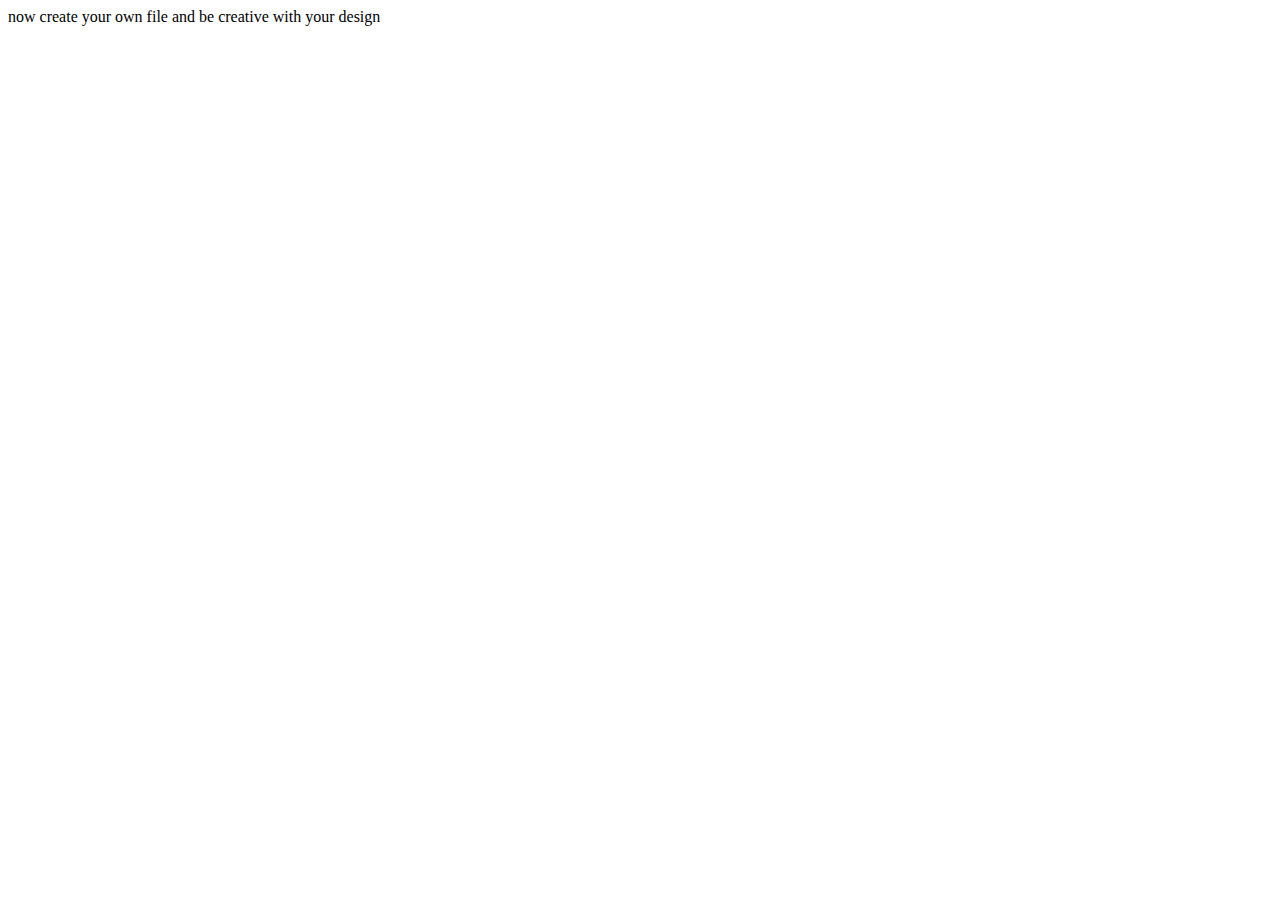
==== index.html @ 8ea5a44f "initialise" ====
<!DOCTYPE html>
<html lang="en">
<head>
    <meta charset="UTF-8">
    <meta name="viewport" content="width=device-width, initial-scale=1.0">
    <title>Document</title>
</head>
<body>

    now create your own file and be creative with your design
    
</body>
</html>
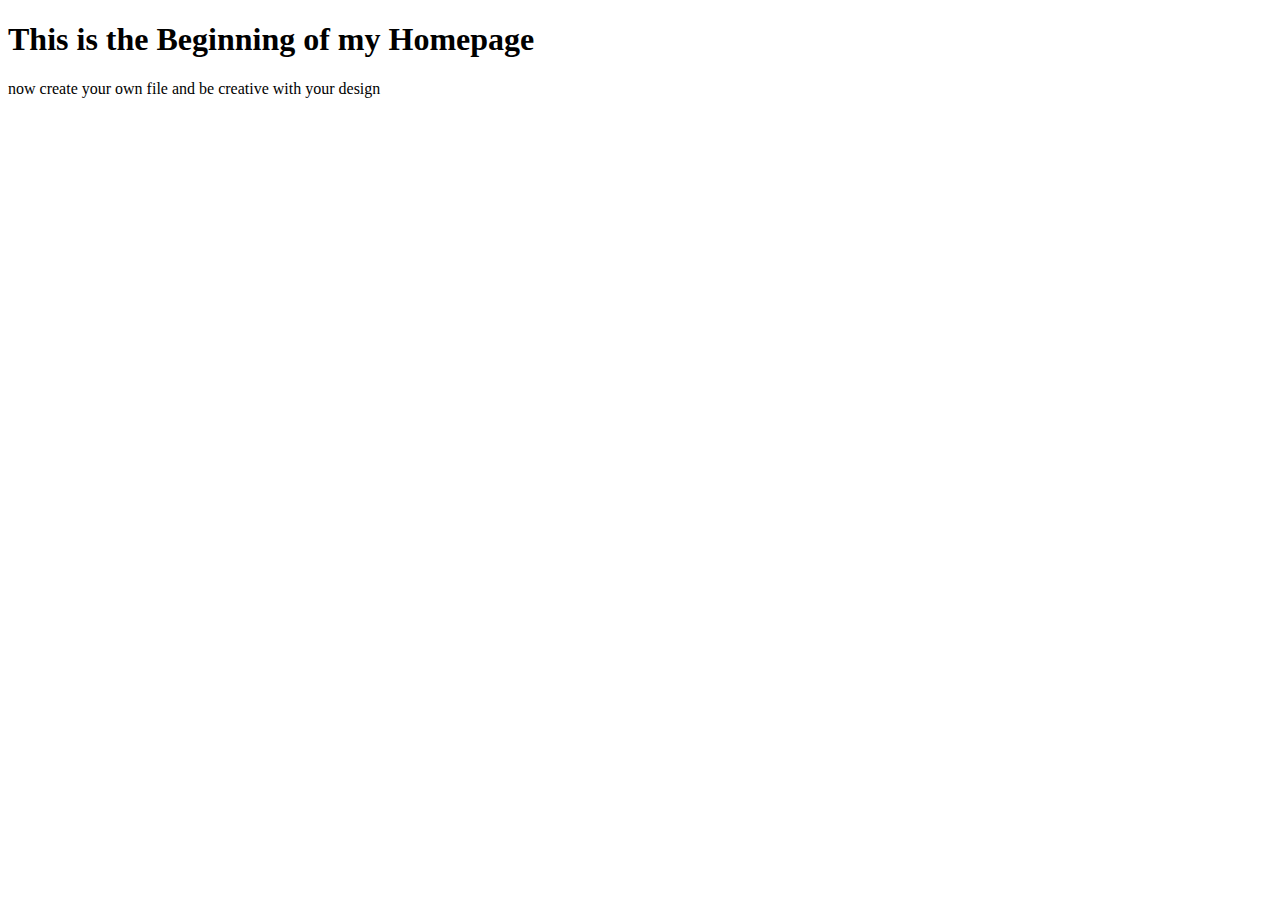
==== commit 970a0803: "Have started my task" ====
--- a/index.html
+++ b/index.html
@@ -7,7 +7,9 @@
 </head>
 <body>
 
-    now create your own file and be creative with your design
+    <h1>
+        This is the Beginning of my Homepage
+    </h1>now create your own file and be creative with your design
     
 </body>
 </html>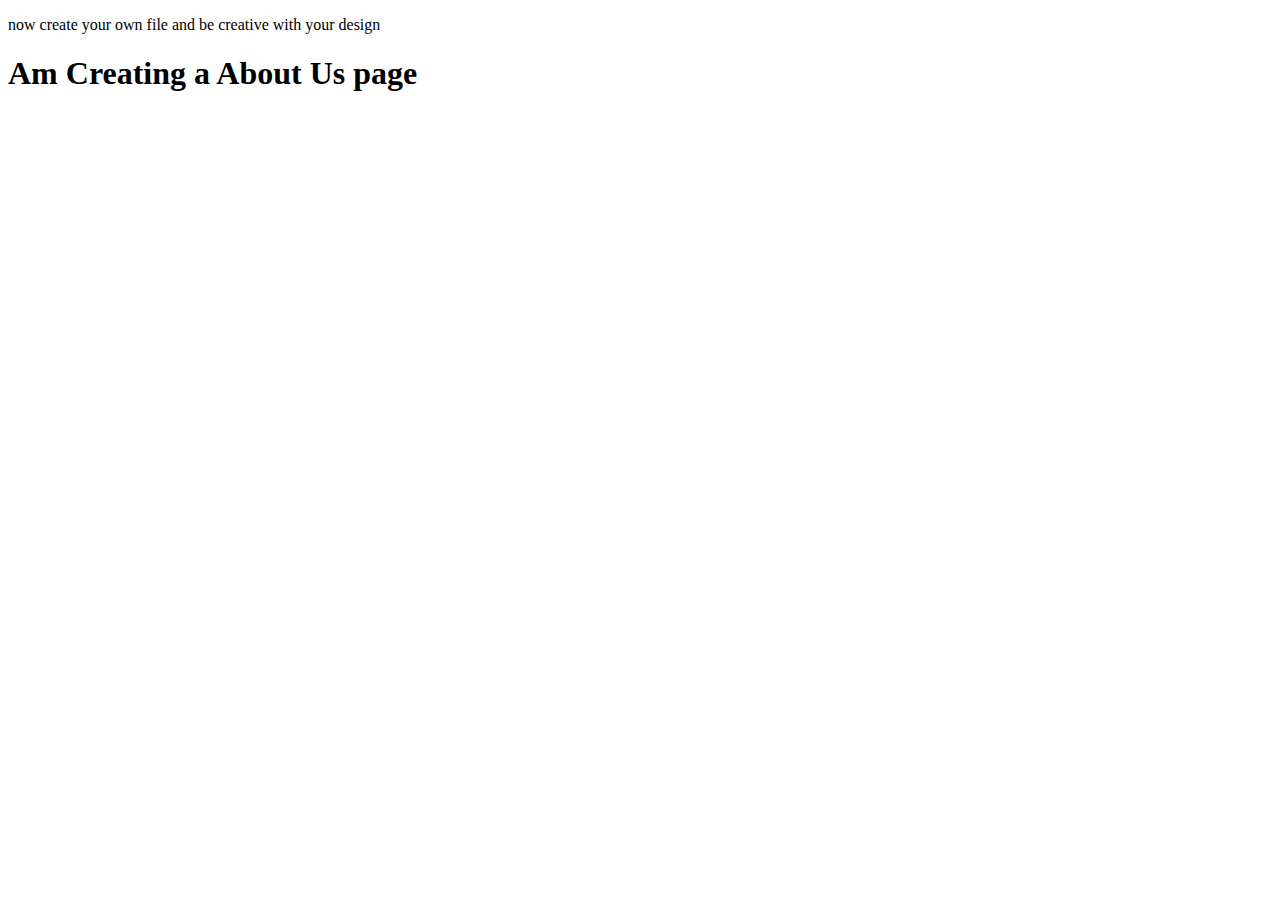
==== commit edcfa905: "colab" ====
--- a/index.html
+++ b/index.html
@@ -7,9 +7,9 @@
 </head>
 <body>
 
-    <h1>
-        This is the Beginning of my Homepage
-    </h1>now create your own file and be creative with your design
+    <p>now create your own file and be creative with your design</p>
+
+    <h1>Am Creating a About Us page</h1>
     
 </body>
 </html>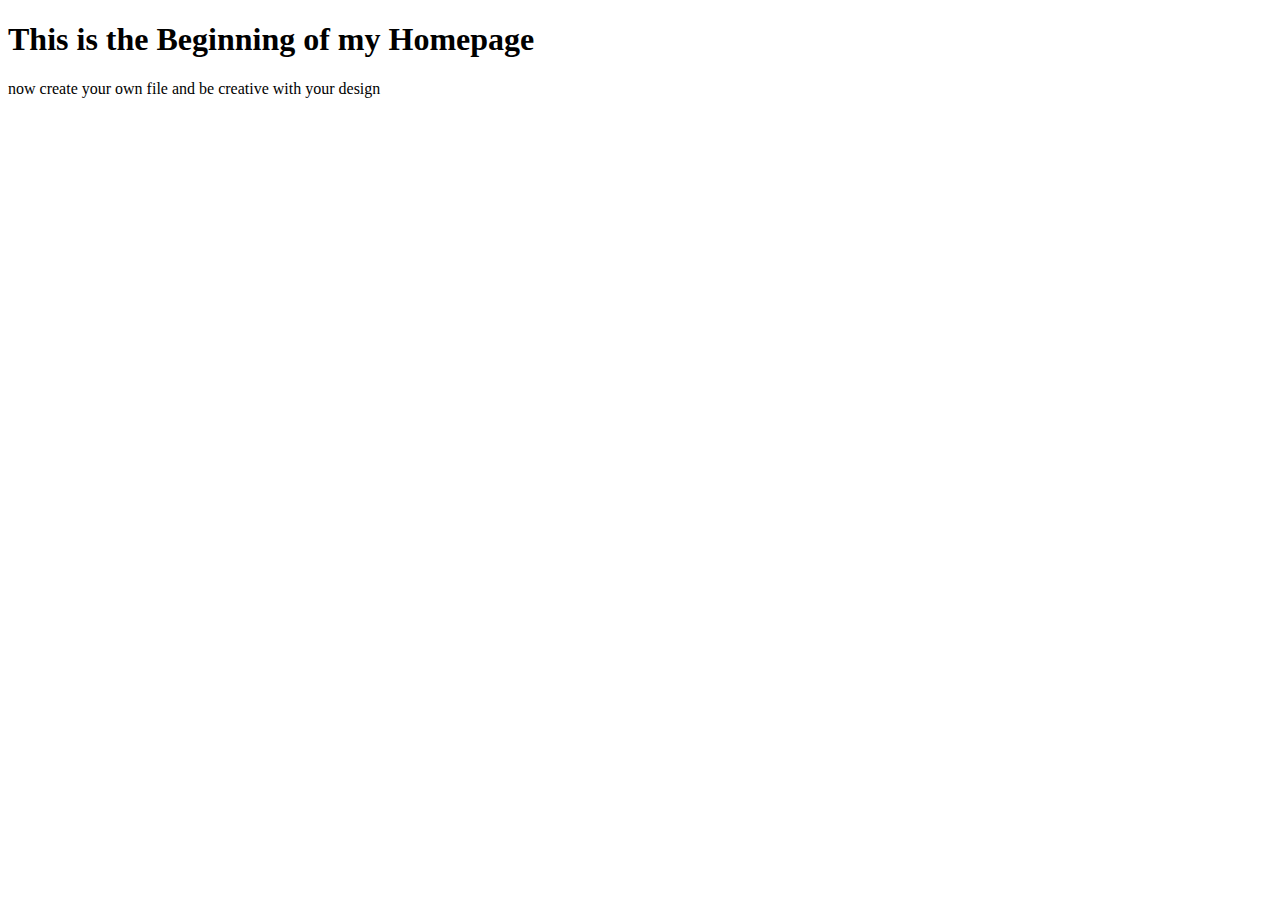
==== commit 2e14f93e: "Merge 970a08033c5bca5e000dd3827997b6f40a5aba47 into 8ea5a44ff43adbfbbdb6cc4f5604ddb88ea1c16f" ====
--- a/index.html
+++ b/index.html
@@ -7,9 +7,9 @@
 </head>
 <body>
 
-    <p>now create your own file and be creative with your design</p>
-
-    <h1>Am Creating a About Us page</h1>
+    <h1>
+        This is the Beginning of my Homepage
+    </h1>now create your own file and be creative with your design
     
 </body>
 </html>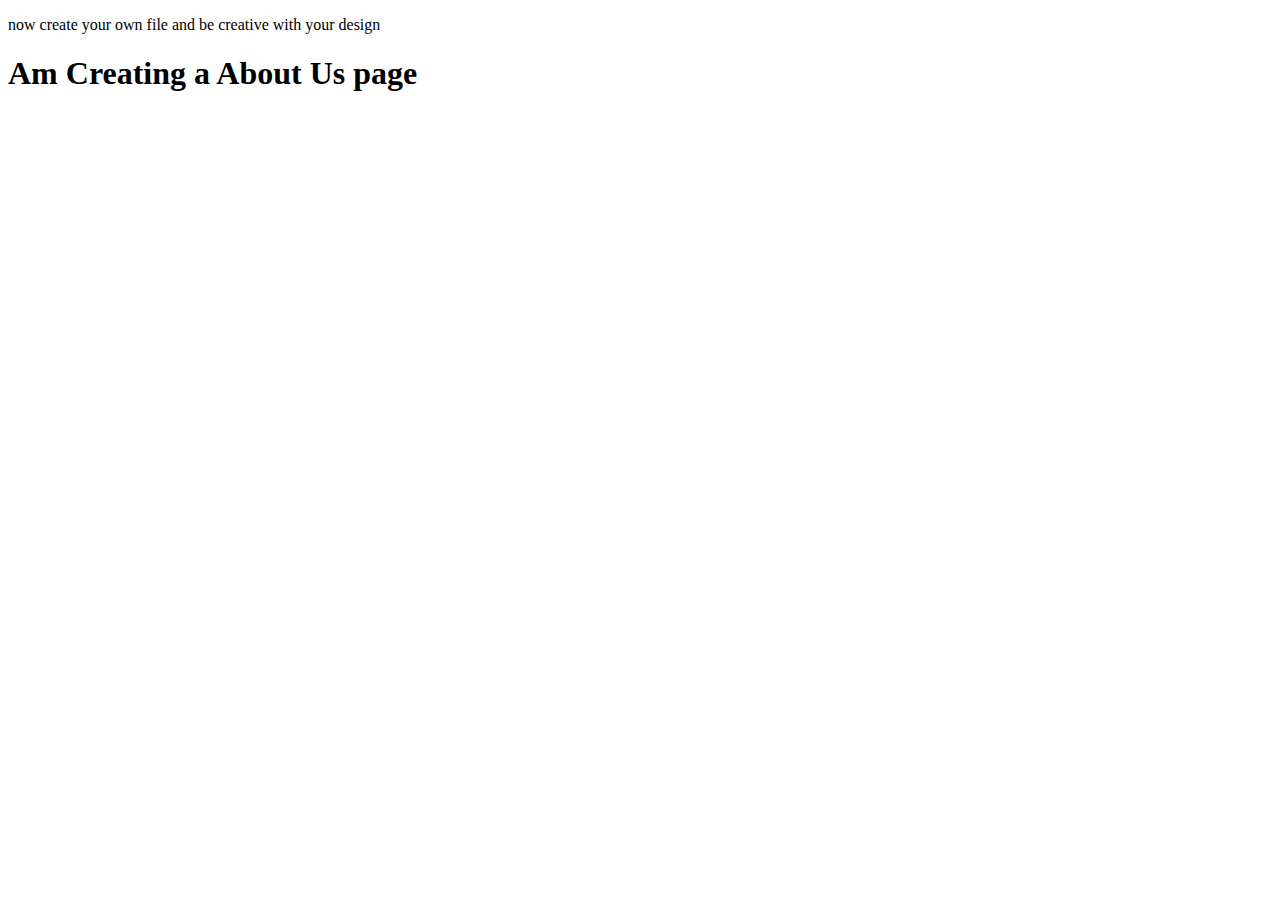
==== commit d8d06f8f: "Merge edcfa905f30f1094e6e495fa264f0995ad4233cc into 8ea5a44ff43adbfbbdb6cc4f5604ddb88ea1c16f" ====
--- a/index.html
+++ b/index.html
@@ -7,9 +7,9 @@
 </head>
 <body>
 
-    <h1>
-        This is the Beginning of my Homepage
-    </h1>now create your own file and be creative with your design
+    <p>now create your own file and be creative with your design</p>
+
+    <h1>Am Creating a About Us page</h1>
     
 </body>
 </html>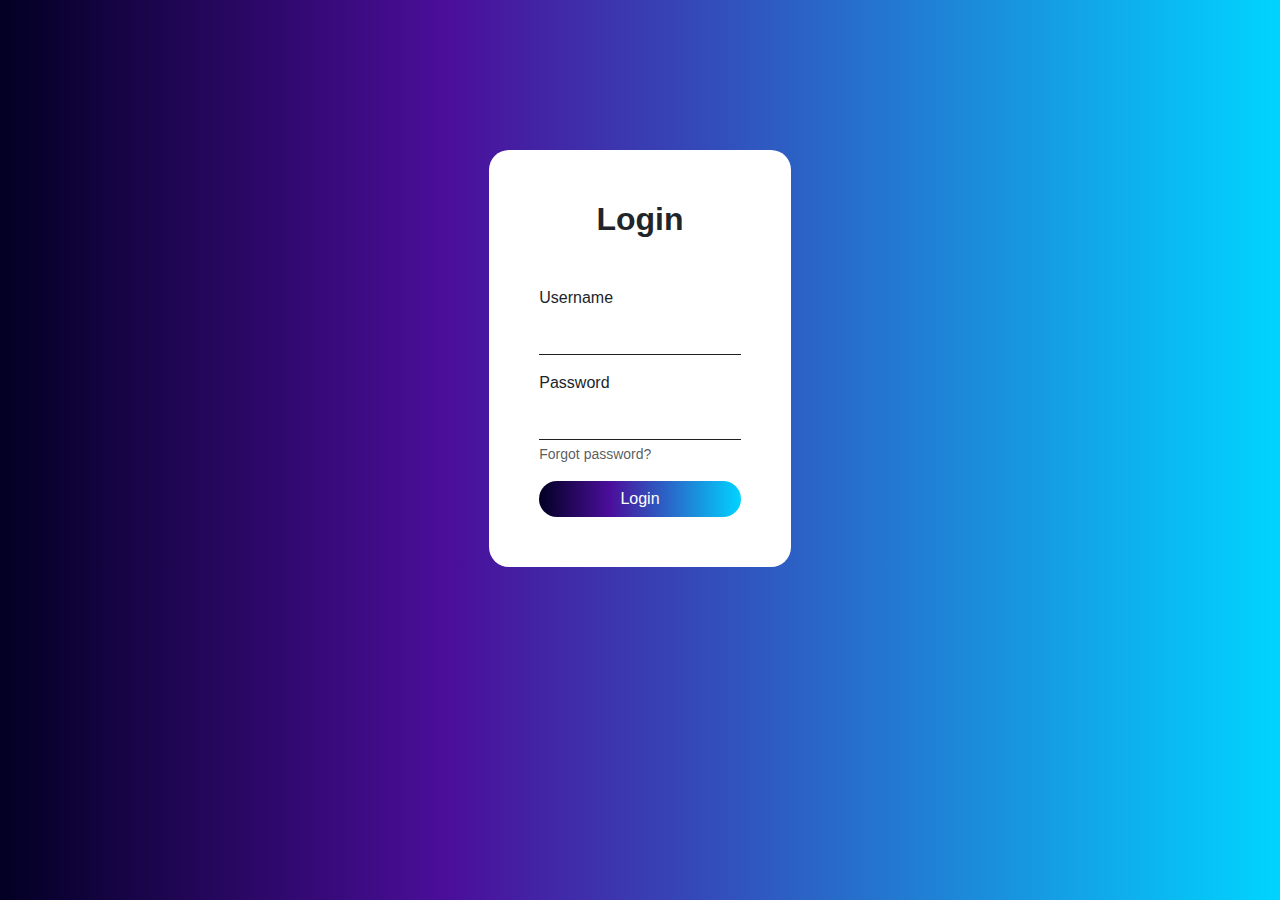
==== commit 9df97727: "login collab" ====
--- a/index.html
+++ b/index.html
@@ -4,12 +4,35 @@
     <meta charset="UTF-8">
     <meta name="viewport" content="width=device-width, initial-scale=1.0">
     <title>Document</title>
+    <link rel="stylesheet" href="./bootstrap-5.3.3-dist/css/bootstrap.min.css">
+    <link rel="stylesheet" href="./login.css">
 </head>
 <body>
+    <div class="container-fluid ">
+        <form class="mx-auto ">
+            <h4 class="text-center">Login</h4>
+            
 
-    <p>now create your own file and be creative with your design</p>
+            <div class="mb-3 mt-5">
+              <label for="exampleInputEmail1" class="form-label">Username</label>
+              <input type="email" class="form-control" id="exampleInputEmail1" aria-describedby="emailHelp">
+              
+            </div>
 
-    <h1>Am Creating a About Us page</h1>
+
+            <div class="mb-3">
+              <label for="exampleInputPassword1" class="form-label">Password</label>
+              <input type="password" class="form-control" id="exampleInputPassword1">
+              <div id="emailHelp" class="form-text">Forgot password?</div>
+            </div>
+           
+            <button type="submit" class="btn btn-primary">Login</button>
+          </form>
+
+    </div>
+    
+   
+    
     
 </body>
 </html>--- a/login.css
+++ b/login.css
@@ -0,0 +1,43 @@
+.{
+    padding: 0;
+    margin: 0;
+    box-sizing: border-box;
+}
+
+body{
+    background: linear-gradient(90deg, rgba(2,0,36,1) 0%, rgba(75,14,154,1) 35%, rgba(0,212,255,1) 100%);
+    font-family: poppins, sans-serif;
+}
+
+form{
+    width: 24%;
+    background-color: white;
+    padding: 50px;
+    border-radius: 20px;
+    margin-top: 150px;
+}
+
+.btn-primary{
+    width: 100%;
+    border: none;
+    border-radius: 50px;
+    background: linear-gradient(90deg, rgba(2,0,36,1) 0%, rgba(75,14,154,1) 35%, rgba(0,212,255,1) 100%);
+}
+
+.form-control{
+    color: rgba(0, 0, 0, .87);
+    border-bottom-color: rgba(0, 0, 0, .42);
+    box-shadow: none !important;
+    border: none;
+    border-bottom: 1px solid;
+    border-radius: 4px 4px 0 0;
+}
+
+h4{
+    font-size: 2rem !important;
+    font-weight: 700;
+}
+
+.form-label{
+    font-family: 700 !important;
+}